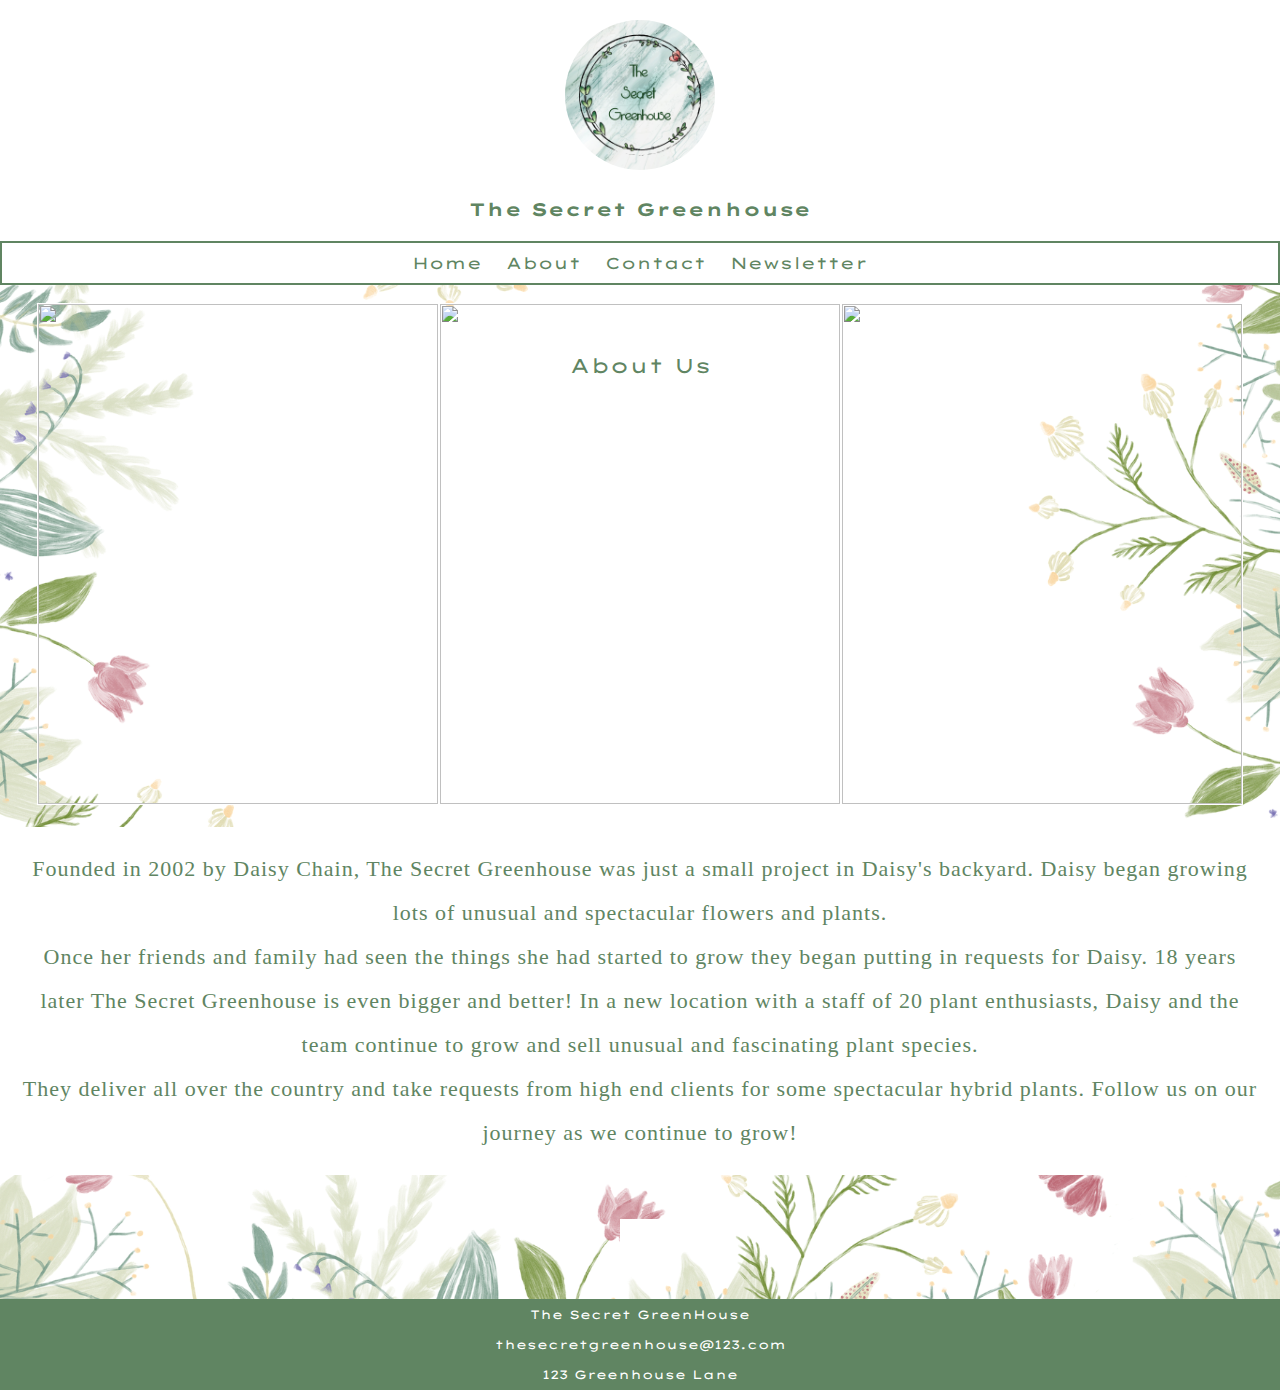
==== about.html @ d0365931 "Chnages" ====
<!DOCTYPE html>
<html lang="en">
<head>
    <meta charset="UTF-8">
    <meta name="viewport" content="width=device-width, initial-scale=1.0">
    <link rel="stylesheet" href="style.css">
    <link href="https://fonts.googleapis.com/css2?family=Lexend+Zetta&display=swap" rel="stylesheet">
    <title>The Secret Greenhouse</title>
</head>
<div id="Home">
    <h1><img class="logo" src="flower-4821298_1280 (1).jpg"><br><br>The Secret Greenhouse</h1>
</div>
<nav class="navbar">
    <ul>
        <li><a href="index.html">Home</a></li>
        <li><a href="about.html">About</a></li>
        <li><a href="contact.html">Contact</a></li>
        <li><a href="newsletter.html">Newsletter</a></li>
    </ul>
</nav>
<body>
<br>
<div class="aboutcntr">
    <img src="https://images.unsplash.com/photo-1589885616367-e131e99a6147?ixlib=rb-1.2.1&ixid=eyJhcHBfaWQiOjEyMDd9&auto=format&fit=crop&w=334&q=80">
    <div class="left"><span>About Us</span></div>
    <img src="https://images.unsplash.com/photo-1594470970595-cd9d678f2a9d?ixlib=rb-1.2.1&ixid=eyJhcHBfaWQiOjEyMDd9&auto=format&fit=crop&w=500&q=60">
     <img src="https://images.unsplash.com/photo-1551651065-845e9fd8c591?ixlib=rb-1.2.1&ixid=eyJhcHBfaWQiOjEyMDd9&auto=format&fit=crop&w=753&q=80">
    <p>Founded in 2002 by Daisy Chain, The Secret Greenhouse was just a small project in Daisy's backyard. 
       Daisy began growing lots of unusual and spectacular flowers and plants. <br>Once her friends and family
       had seen the things she had started to grow they began putting in requests for Daisy. 18 years later
       The Secret Greenhouse is even bigger and better! In a new location with a staff of 20 plant enthusiasts,
       Daisy and the team continue to grow and sell unusual and fascinating plant species.<br>They deliver all over
       the country and take requests from high end clients for some spectacular hybrid plants. Follow us on our
       journey as we continue to grow!<p>
    </div>
    <br>
</body>
    <footer>
        <section class="foot">The Secret GreenHouse
            <br>
            <br>
            thesecretgreenhouse@123.com
            <br>
            <br>
            123 Greenhouse Lane
        <section>
    </footer>

</html>
---- style.css ----
html {
    
}
 .logo {
    width: 150px;
    height: 150px;
    border-radius: 100%;
    top: 7px;
    left: 10px;
    text-align: center;

}
body {
    background-position: center;
    background-repeat: no-repeat;
    background-size: cover; 
    margin: 0;
    background-image: url(floral-4802640_1920.png);
    
}
h1 {
    text-align: center;
    font-size: 18px;
    background-color: white;
    color: rgb(96, 133, 98);
    padding: 20px;
    font-family: 'Lexend Zetta', sans-serif;
    margin: 0;

}
ul  {
    background-color: white;
    text-align: center;
    list-style-type: none;
    margin: 0;
    padding: 10px;
    border: 2px solid rgb(96, 133, 98);
}

li, a {
    color: rgb(96, 133, 98);
    text-decoration: none;
    font-size: 16px;
    padding: 5px;
    display: inline;
    font-family: 'Lexend Zetta', sans-serif;
}
li {
    text-align: center;
    display: inline;
}
.flex-container {
    position: relative;
    display: flex;
    flex-direction: row;
    justify-content: center;
    flex-wrap: wrap;  
}
.flex-container img {
    height: 500px;
    width: 400px;
    border: 1px solid white;
}
.flex-container .topleft {
    position: absolute;
    top: 50px;
    left: 130px;
}

.topleft span {
    font-family: 'Lexend Zetta', sans-serif;
    font-size: 20px;
    color: rgb(96, 133, 98);
    padding: 20px;
    left: 0;
    background: rgba(255, 255, 255, 0.849);
    text-align: center;
}
p {
    color: rgb(96, 133, 98);
    font-size: 22px;
    background-color: white;
    text-align: center; 
    padding: 20px;
    font-family: 'Indie Flower', cursive;
    line-height: 2;
    letter-spacing: 1px;
}

.aboutcntr {
    position: relative;
    display: flex;
    flex-direction: row;
    justify-content: center;
    flex-wrap: wrap;  
}
.aboutcntr img {
    height: 500px;
    width: 400px;
    border: 1px solid white;
}
.aboutcntr .left {
    position: absolute;
    align-content: center;
    top: 50px;
}

.left span {
    font-family: 'Lexend Zetta', sans-serif;
    font-size: 20px;
    color: rgb(96, 133, 98);
    padding: 20px;
    background: rgba(255, 255, 255, 0.849);
    text-align: center;
    padding-left: 50px;
    padding-right: 50px;
}
.contactcntr {
    position: relative;
    display: flex;
    flex-direction: row;
    justify-content: center;
    flex-wrap: wrap;  
}
.contactcntr img {
    height: 500px;
    width: 400px;
    border: 1px solid white;
}
.contactcntr .contacttxt {
    position: absolute;
    align-content: center;
    top: 50px;
}

.contacttxt span {
    font-family: 'Lexend Zetta', sans-serif;
    font-size: 20px;
    color: rgb(96, 133, 98);
    padding: 20px;
    background: rgba(255, 255, 255, 0.849);
    text-align: center;
    padding-left: 50px;
    padding-right: 50px;
}
.news-container {
    position: relative;
    display: flex;
    flex-direction: row;
    justify-content: center;
    flex-wrap: wrap;  
}
.news-container img {
    height: 500px;
    width: 400px;
    border: 1px solid white;
}
.news-container .newsleft {
    position: absolute;
    align-content: center;
    top: 50px;
}

.newsleft span {
    font-family: 'Lexend Zetta', sans-serif;
    font-size: 20px;
    color: rgb(96, 133, 98);
    padding: 20px;
    background: rgba(255, 255, 255, 0.849);
    text-align: center;
    padding-left: 50px;
    padding-right: 50px;
}

form {
    color: rgb(96, 133, 98);
    background-color: white;
    font-size: 18px;
    text-align: center;
    padding: 10px;
    box-sizing: border-box;
    font-family: 'Indie Flower', cursive;
}

input {
    background-color: rgb(96, 133, 98);
    border-style: none;
    padding: 10px;
    outline: none;
    color: white;
    font-size: 18px;
    font-family: 'Indie Flower', cursive;
}

footer {
    background-color: rgb(96, 133, 98);

}

.foot {
    color: white;
    text-align: center;
    font-size: 12px;
    padding: 8px;
    font-family: 'Lexend Zetta', sans-serif;
}



@media screen and (max-width: 800px) {
    p, h3 {
        font-size: 10px;
    }
    ul, h1 {
        font-size: 12px;
    }
    img {
        size: 20%;
    }


}
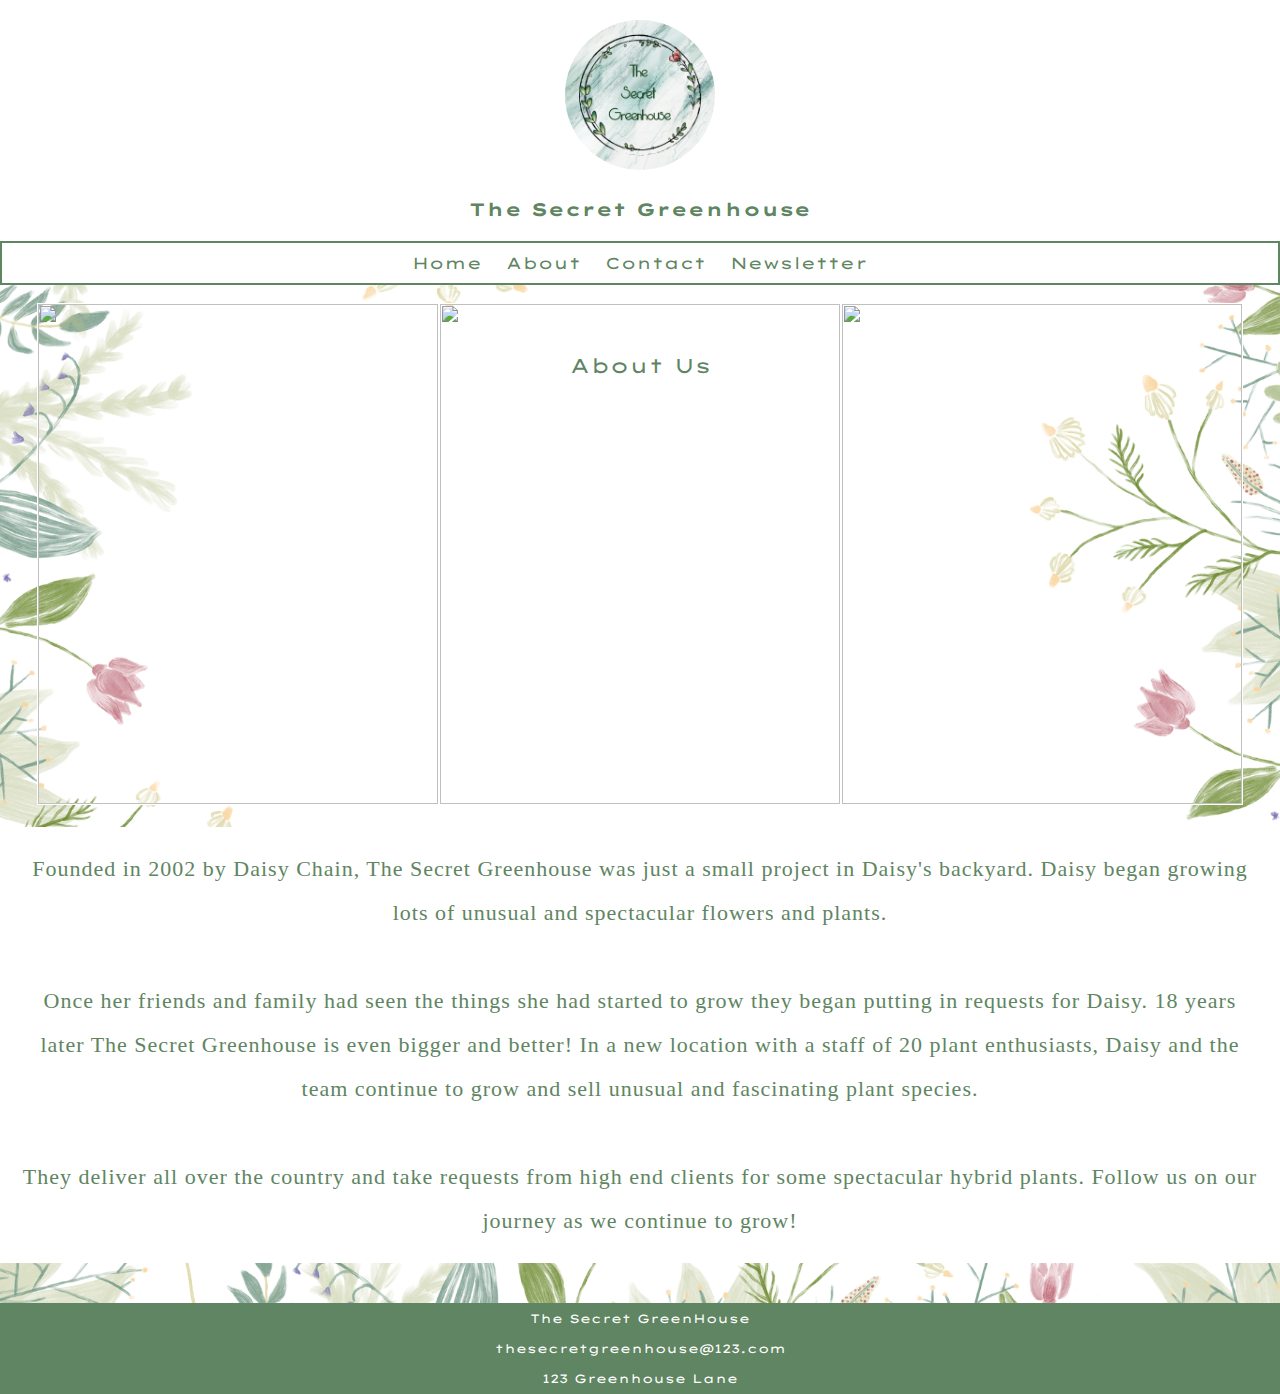
==== commit 44d589f3: "Screen sizes" ====
--- a/about.html
+++ b/about.html
@@ -26,12 +26,12 @@
     <img src="https://images.unsplash.com/photo-1594470970595-cd9d678f2a9d?ixlib=rb-1.2.1&ixid=eyJhcHBfaWQiOjEyMDd9&auto=format&fit=crop&w=500&q=60">
      <img src="https://images.unsplash.com/photo-1551651065-845e9fd8c591?ixlib=rb-1.2.1&ixid=eyJhcHBfaWQiOjEyMDd9&auto=format&fit=crop&w=753&q=80">
     <p>Founded in 2002 by Daisy Chain, The Secret Greenhouse was just a small project in Daisy's backyard. 
-       Daisy began growing lots of unusual and spectacular flowers and plants. <br>Once her friends and family
+       Daisy began growing lots of unusual and spectacular flowers and plants. <br><br>Once her friends and family
        had seen the things she had started to grow they began putting in requests for Daisy. 18 years later
        The Secret Greenhouse is even bigger and better! In a new location with a staff of 20 plant enthusiasts,
-       Daisy and the team continue to grow and sell unusual and fascinating plant species.<br>They deliver all over
+       Daisy and the team continue to grow and sell unusual and fascinating plant species.<br><br>They deliver all over
        the country and take requests from high end clients for some spectacular hybrid plants. Follow us on our
-       journey as we continue to grow!<p>
+       journey as we continue to grow!</p>
     </div>
     <br>
 </body>
--- a/style.css
+++ b/style.css
@@ -61,20 +61,20 @@
     width: 400px;
     border: 1px solid white;
 }
-.flex-container .topleft {
-    position: absolute;
-    top: 50px;
-    left: 130px;
-}
-
-.topleft span {
-    font-family: 'Lexend Zetta', sans-serif;
-    font-size: 20px;
-    color: rgb(96, 133, 98);
-    padding: 20px;
-    left: 0;
-    background: rgba(255, 255, 255, 0.849);
-    text-align: center;
+.flex-container .hometext {
+    position: absolute;
+    align-content: center;
+    top: 50px;
+}
+
+.hometext span {
+    font-family: 'Lexend Zetta', sans-serif;
+    font-size: 20px;
+    color: rgb(96, 133, 98);
+    padding: 20px;
+    background: rgba(255, 255, 255, 0.849);
+    padding-left: 50px;
+    padding-right: 50px;
 }
 p {
     color: rgb(96, 133, 98);
@@ -208,15 +208,28 @@
 
 
 @media screen and (max-width: 800px) {
-    p, h3 {
+    p {font-size: 18px;}
+    a {font-size: 15px;}
+    img {max-width: 100%; height: auto;}
+    .foot {font-size: 10px;}
+    .hometext span {
         font-size: 10px;
-    }
-    ul, h1 {
-        font-size: 12px;
-    }
-    img {
-        size: 20%;
-    }
-
-
+        padding: 10px;
+    }
+}
+@media screen and (min-width: 800px) and (max-width: 1200px) {
+    .flex-container img, .aboutcntr img, .contactcntr img, .news-container img {
+        height: 225px;
+        width: 225px;
+    }
+    .hometext span {
+        font-size: 18px;
+        padding: 10px;
+    }
+    .aboutcntr span, .contactcntr span, .news-container span {
+        font-size: 16px;
+    }
+    p {
+        font-size: 18px;
+    }
 }